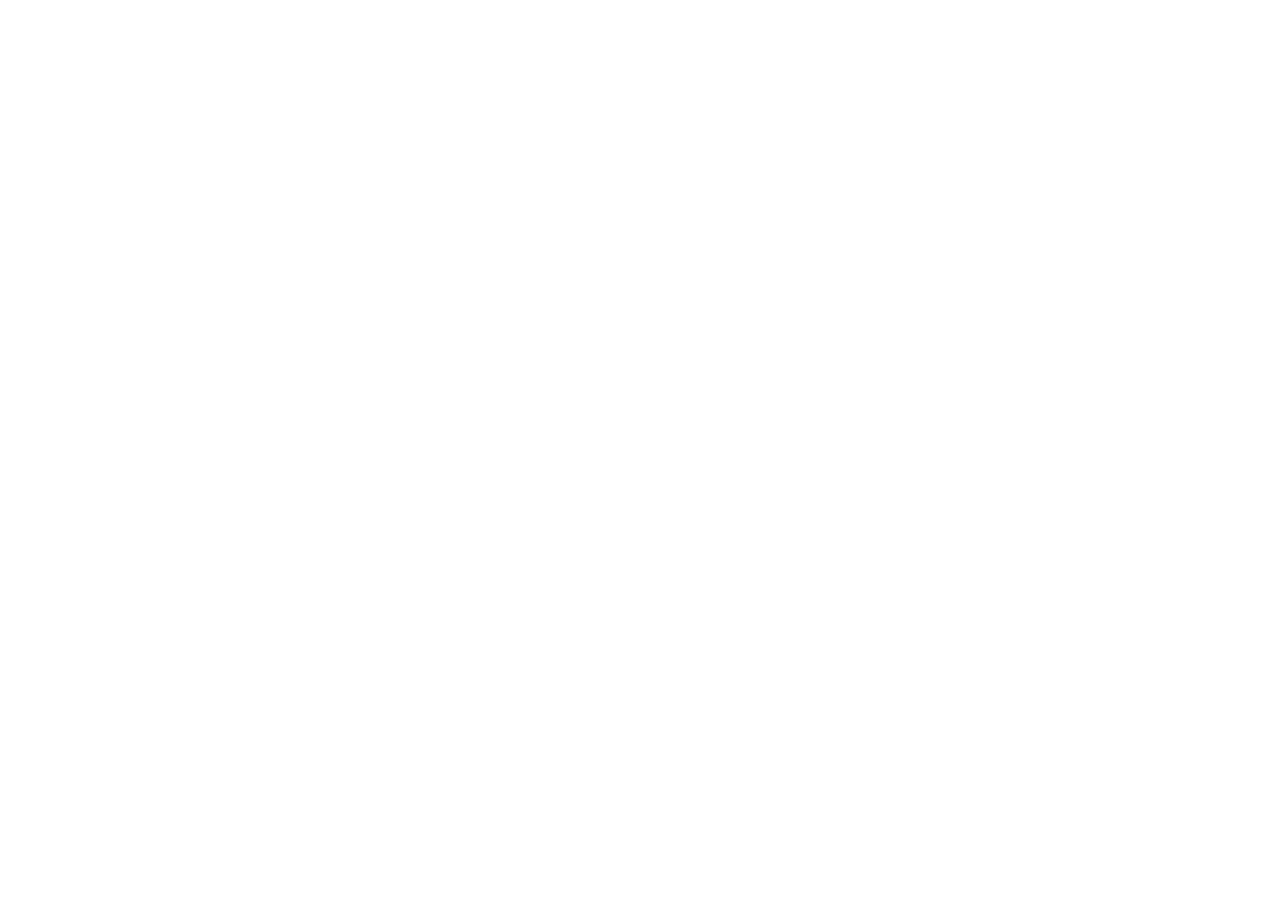
==== index.html @ 096e2a7f "image and head" ====
<!DOCTYPE html>
<html lang="en">
<head>
    <meta charset="UTF-8">
    <title>登录 - 支付宝</title>
    <meta name="description" content="支付宝-全球领先的独立第三方支付平台，致力于为广大用户提供安全快速的电子支付/网上支付/安全支付/手机支">
    <meta name="keyword" content="支付宝登录">
    <meta name=”viewport” content=”width=device-width, initial-scale=1, maximum-scale=1 users-calable=yes″>
    <link rel="icon" href="image/favicon.ico">
</head>
<body>

</body>
</html>
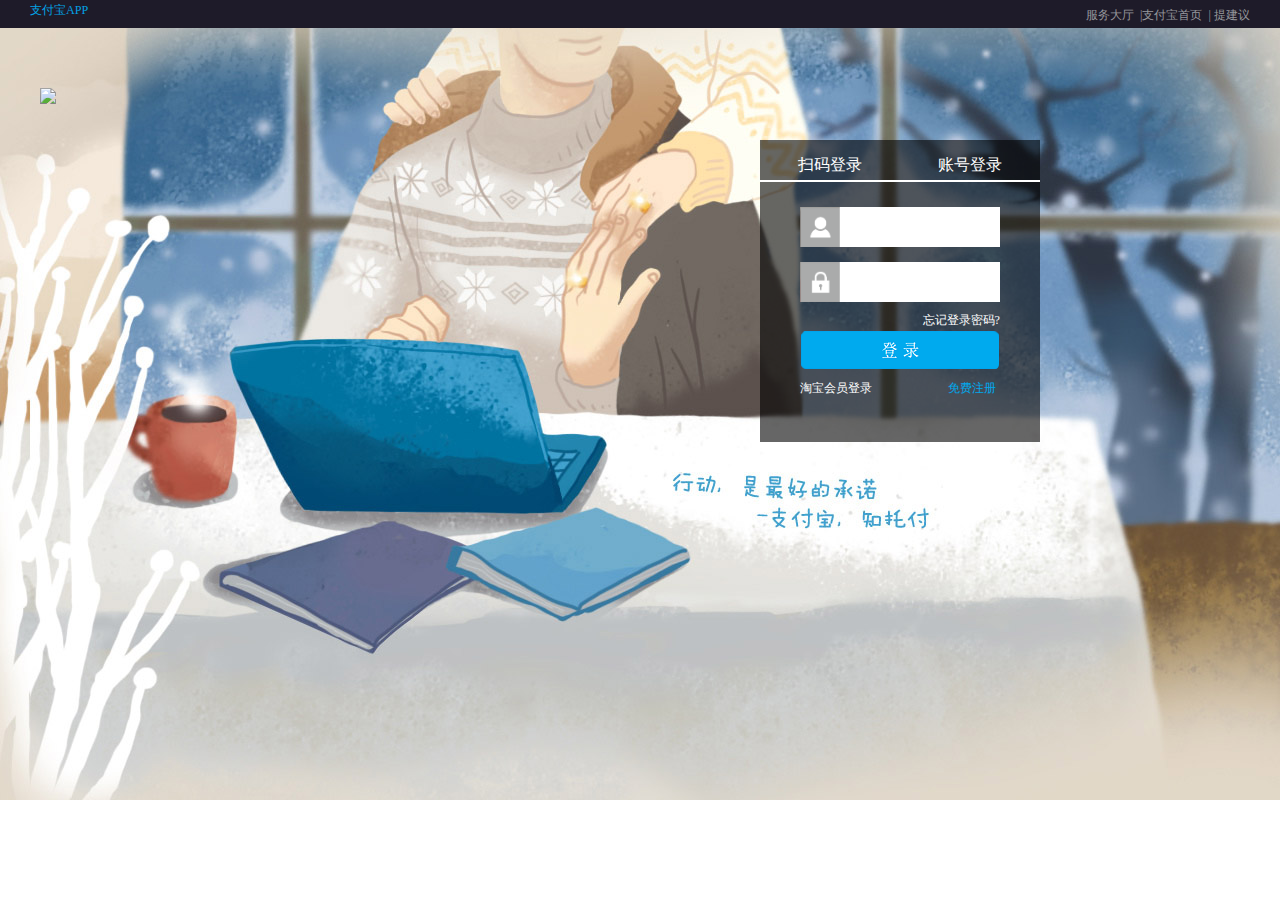
==== commit 59bb31e2: "ok" ====
--- a/index.html
+++ b/index.html
@@ -2,13 +2,197 @@
 <html lang="en">
 <head>
     <meta charset="UTF-8">
-    <title>登录 - 支付宝</title>
     <meta name="description" content="支付宝-全球领先的独立第三方支付平台，致力于为广大用户提供安全快速的电子支付/网上支付/安全支付/手机支">
     <meta name="keyword" content="支付宝登录">
-    <meta name=”viewport” content=”width=device-width, initial-scale=1, maximum-scale=1 users-calable=yes″>
     <link rel="icon" href="image/favicon.ico">
+    <title>登录 - 支付宝</title>
+    <style>
+        *{
+            margin: 0;
+            padding: 0;
+        }
+        .clearfix:after{content:'';display:block;clear:both;height:0;overflow:hidden;visibility:hidden;}
+        .clearfix{zoom:1;}
+
+        body{
+            background:url('image/1V4o5xqtgr_src.jpg') no-repeat top ;
+            background-size: cover;
+            color: #fff;
+        }
+        input{
+            border:0 none white;
+            background:none;
+        }
+        .first{
+            background-color:#1e1b29;
+            height:28px;
+        }
+        .first-1{
+            margin:0 30px;
+            height:28px;
+        }
+        .first-2{
+            margin-top:7px;
+            height:14px;
+            width:300px;
+            float: right;
+        }
+        .marginone{
+            font-family:"Times New Roman",Times,serif;
+            color:#03a2e4;
+            text-decoration:none;
+            font-size:76%;
+        }
+        .margintwo{
+            float: right;
+            font-family:"Times New Roman",Times,serif;
+            color:#96979c;
+            text-decoration:none;
+            font-size:76%;
+        }
+        .marginthree{
+            float: right;
+            font-family:"Times New Roman",Times,serif;
+            color:#96979c;
+            text-decoration:none;
+            font-size:76%;
+        }
+        .body2{
+            margin-left:40px;
+            margin-right:40px;
+            padding:60px 0px 60px 0px;
+            height:450px;
+        }
+        .body3
+        {
+            height:90px;
+
+        }
+        .transbox-first{
+            width: 280px;
+            height: 42px;
+            background-color: rgba(0,0,0,0.6);
+            margin-top:32px;
+            margin-left:60%;
+        }
+        .scan{
+            float: left;
+            width: 50%;
+            color: #fff;
+            text-align: center;
+            border-bottom: 2px #fff solid;
+            font-size: 16px;
+            padding: 15px 0 4px;
+            cursor: pointer;
+        }
+        .number{
+            float: right;
+            width: 50%;
+            color: #fff;
+            text-align: center;
+            border-bottom: 2px #fff solid;
+            font-size: 16px;
+            padding: 15px 0 4px;
+            cursor: pointer;
+        }
+        .transbox{
+            width: 280px;
+            height: 260px;
+            background-color: rgba(0,0,0,0.6);
+            margin-top:0px;
+            margin-left:60%;
+        }
+        .transbox-small{
+            width: 200px;
+            height: 240px;
+            padding: 20px 40px 0px 40px;
+        }
+        .account{
+            width: 200px;
+            height: 40px;
+            padding-bottom: 10px;
+            padding-top: 5px;
+        }
+        .account-1{
+            float: right;
+            width: 160px;
+            height: 40px;
+            background-color:#fff;
+        }
+        .input{
+            margin-right: 10px;
+            margin-top: 12px;
+            margin-bottom: 10px;
+            margin-left: 10px;
+            border: 0px;
+        }
+        .forget{
+            font-family:"Times New Roman",Times,serif;
+            color:#fff;
+            text-decoration:none;
+            font-size:76%;
+            width:200px;
+            padding-bottom:18px;
+        }
+        .submit{
+            background: url('image/log_in.png') no-repeat top;
+            width: 200px;
+            height: 50px;
+            border: 0px;
+        }
+        .final{
+            width: 200px;
+            height: 10px;
+            font-family:"Times New Roman",Times,serif;
+            font-size:76%;
+        }
+    </style>
 </head>
 <body>
+<div class="first">
+    <div class="first-1">
+        <a href="https://mobile.alipay.com/index.htm" class="marginone">支付宝APP</a>
+        <div class="first-2">
+            <a href="https://www.alipay.com:443" class="marginthree"> &nbsp提建议</a>
+            <a href="https://www.alipay.com:443" class="margintwo">支付宝首页 &nbsp|</a>
+            <a href="https://www.alipay.com:443" class="marginthree"> &nbsp服务大厅 &nbsp|</a>
+        </div>
+    </div>
+</div>
+<div class="body2">
+    <img src="image/T1HHFgXXVeXXXXXXXX.png">
+    <div class="transbox-first clearfix">
+        <p class="scan">扫码登录</p>
+        <div class="number">账号登录</div>
+    </div>
+    <div class="transbox">
+        <div class="transbox-small">
+            <div class="account">
+                <img src="image/user3.png" width="40px" height="40px">
+                <div class="account-1">
+                    <input class="input" style="width: 140px" style="" >
+                </div>
+            </div>
+            <div class="account">
+                <img src="image/auth.png" width="40px" height="40px">
+                <div class="account-1">
+                    <input class="input" style="width: 140px">
+                </div>
+            </div>
+            <div class="forget">
+                <span style="float:right;">忘记登录密码?</span>
+            </div>
+            <input class="submit" type="submit" value=" " />
+            <div class="final">
+                <span style="color: #fff">淘宝会员登录</span>
+                &nbsp&nbsp&nbsp&nbsp&nbsp&nbsp&nbsp&nbsp&nbsp&nbsp&nbsp&nbsp&nbsp&nbsp&nbsp&nbsp&nbsp&nbsp&nbsp&nbsp&nbsp&nbsp&nbsp
+                <span style="color: #00a9ed" >免费注册</span>
+            </div>
+        </div>
+    </div>
+</div>
+<div class="body3">
 
+</div>
 </body>
 </html>